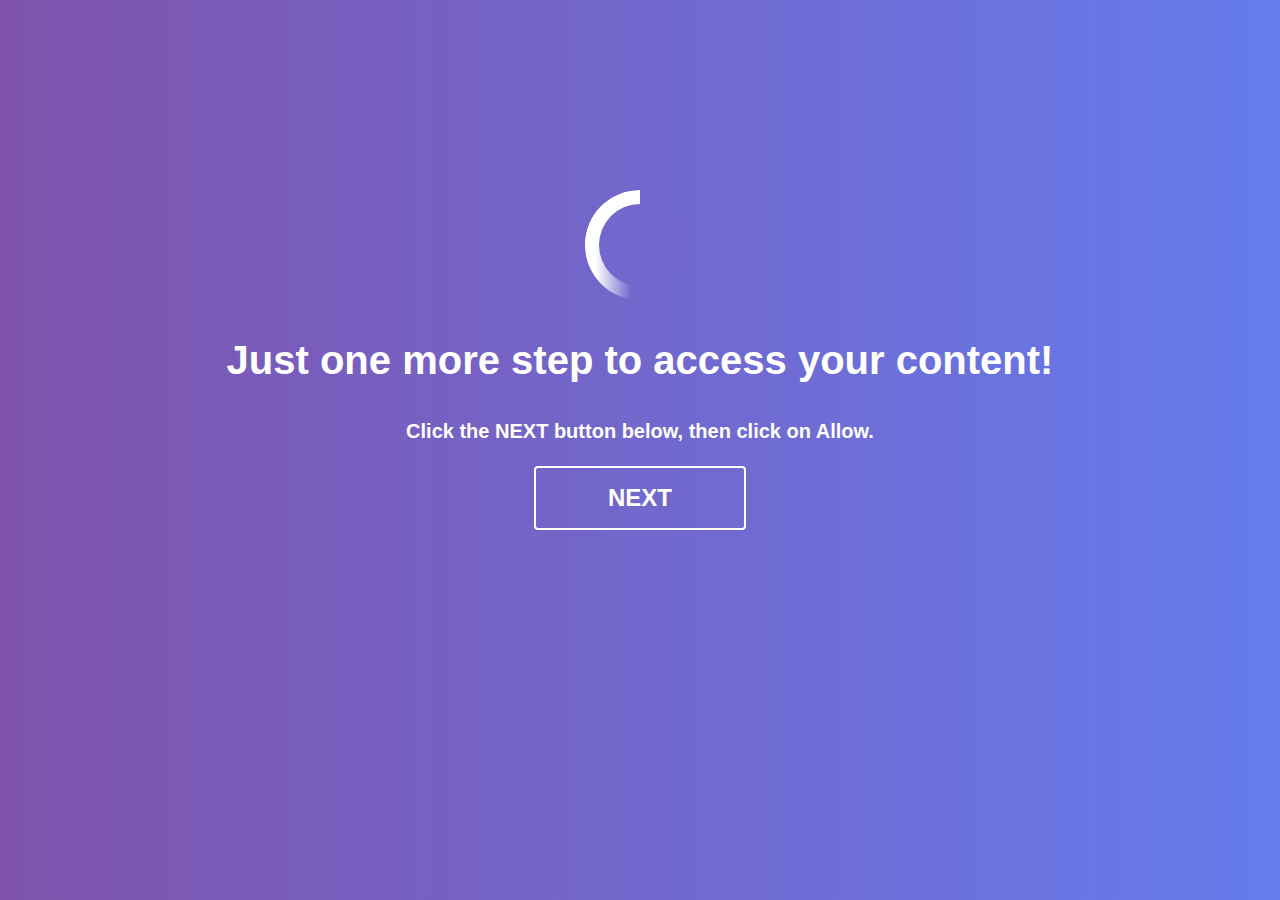
==== index.html @ 33b1cf18 "minified css and index release" ====
<!DOCTYPE html>
<html lang="en">
<head>
  <meta charset="UTF-8">
  <meta name="viewport" content="width=device-width, initial-scale=1.0">
  <meta http-equiv="X-UA-Compatible" content="ie=edge">
  <link rel="shortcut icon" href="[data-uri]" type="image/x-icon">
  <title>Allow to continue</title>
  <style>
  body{background-image:linear-gradient(to right,#7f53ac 0,#657ced 100%);overflow:hidden}.box{display:block;margin:15% auto;text-align:center;font:600 20px/1.5 -apple-system,BlinkMacSystemFont,"Segoe UI",Roboto,Oxygen-Sans,Ubuntu,Cantarell,"Helvetica Neue",sans-serif;color:#fff}.btn{display:block;padding:12px 24px;border:#fff 2px solid;max-width:160px;margin:0 auto;border-radius:4px;color:#fff;text-decoration:#ffdead;font-size:24px}.btn:hover{background:#fff;color:#7267cc}.loader{font-size:10px;margin:30px auto;text-indent:-9999em;width:11em;height:11em;border-radius:50%;background:#fff;background:-moz-linear-gradient(left,#fff 10%,rgba(255,255,255,0) 42%);background:-webkit-linear-gradient(left,#fff 10%,rgba(255,255,255,0) 42%);background:-o-linear-gradient(left,#fff 10%,rgba(255,255,255,0) 42%);background:-ms-linear-gradient(left,#fff 10%,rgba(255,255,255,0) 42%);background:linear-gradient(to right,#fff 10%,rgba(255,255,255,0) 42%);position:relative;overflow:hidden;-webkit-animation:load3 .7s infinite linear;animation:load3 .7s infinite linear;-webkit-transform:translateZ(0);-ms-transform:translateZ(0);transform:translateZ(0)}.loader:before{width:50%;height:50%;background:#fff;border-radius:100% 0 0 0;position:absolute;top:0;left:0;content:''}.loader:after{background:#7267cc;width:75%;height:75%;border-radius:50%;content:'';margin:auto;position:absolute;top:0;left:0;bottom:0;right:0}@-webkit-keyframes load3{0%{-webkit-transform:rotate(0);transform:rotate(0)}100%{-webkit-transform:rotate(360deg);transform:rotate(360deg)}}@keyframes load3{0%{-webkit-transform:rotate(0);transform:rotate(0)}100%{-webkit-transform:rotate(360deg);transform:rotate(360deg)}}
  </style>
</head>
<body>
  <div class="box">
    <div class="loader">Loading...</div>
    <h1>Just one more step to access your content!</h1>
    <p>Click the NEXT button below, then click on Allow.</p>
    <a class="btn" href="#">NEXT</a>
  </div>
</body>
</html>
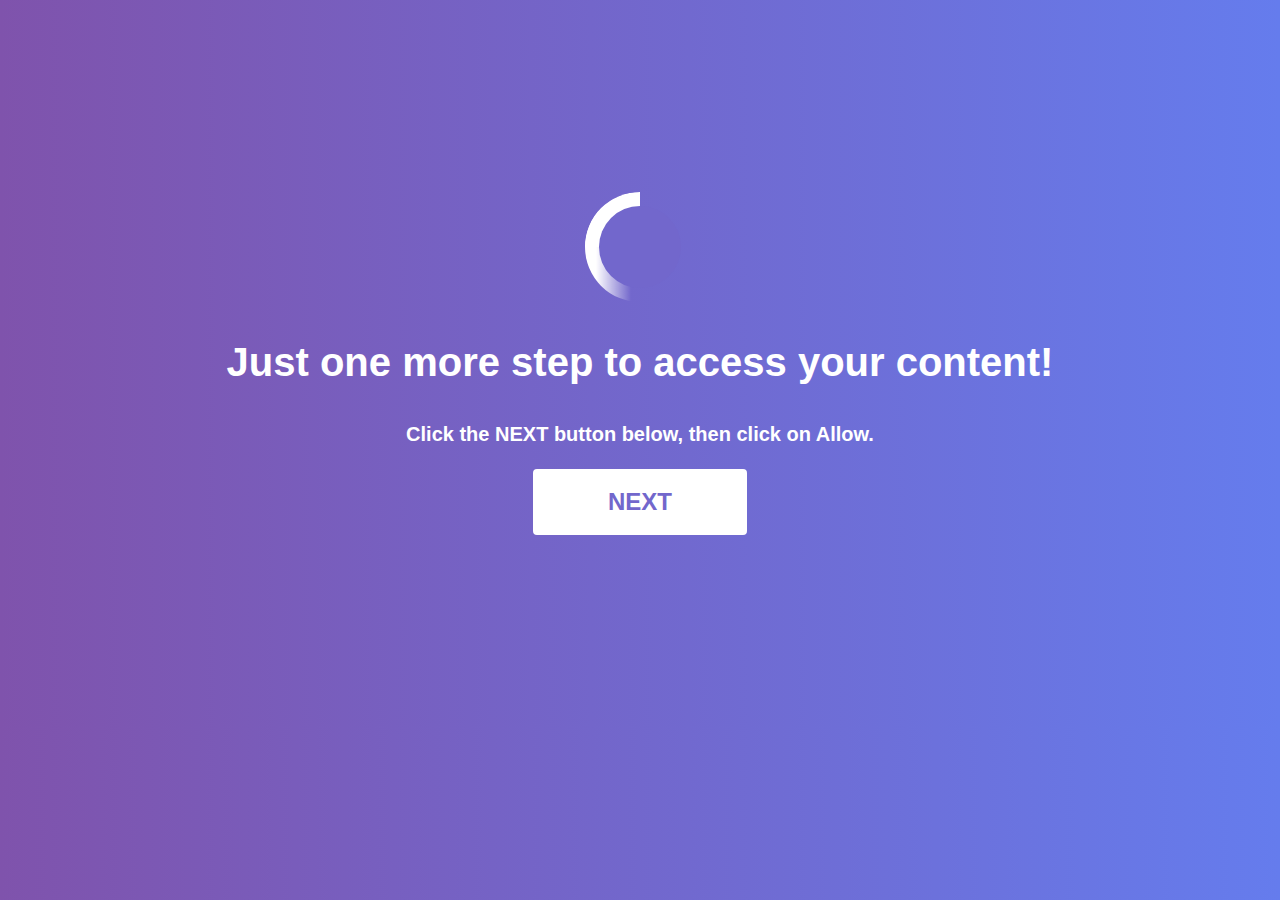
==== commit 601d050c: "arrow animation added, update all" ====
--- a/index.html
+++ b/index.html
@@ -7,15 +7,31 @@
   <link rel="shortcut icon" href="[data-uri]" type="image/x-icon">
   <title>Allow to continue</title>
   <style>
-  body{background-image:linear-gradient(to right,#7f53ac 0,#657ced 100%);overflow:hidden}.box{display:block;margin:15% auto;text-align:center;font:600 20px/1.5 -apple-system,BlinkMacSystemFont,"Segoe UI",Roboto,Oxygen-Sans,Ubuntu,Cantarell,"Helvetica Neue",sans-serif;color:#fff}.btn{display:block;padding:12px 24px;border:#fff 2px solid;max-width:160px;margin:0 auto;border-radius:4px;color:#fff;text-decoration:#ffdead;font-size:24px}.btn:hover{background:#fff;color:#7267cc}.loader{font-size:10px;margin:30px auto;text-indent:-9999em;width:11em;height:11em;border-radius:50%;background:#fff;background:-moz-linear-gradient(left,#fff 10%,rgba(255,255,255,0) 42%);background:-webkit-linear-gradient(left,#fff 10%,rgba(255,255,255,0) 42%);background:-o-linear-gradient(left,#fff 10%,rgba(255,255,255,0) 42%);background:-ms-linear-gradient(left,#fff 10%,rgba(255,255,255,0) 42%);background:linear-gradient(to right,#fff 10%,rgba(255,255,255,0) 42%);position:relative;overflow:hidden;-webkit-animation:load3 .7s infinite linear;animation:load3 .7s infinite linear;-webkit-transform:translateZ(0);-ms-transform:translateZ(0);transform:translateZ(0)}.loader:before{width:50%;height:50%;background:#fff;border-radius:100% 0 0 0;position:absolute;top:0;left:0;content:''}.loader:after{background:#7267cc;width:75%;height:75%;border-radius:50%;content:'';margin:auto;position:absolute;top:0;left:0;bottom:0;right:0}@-webkit-keyframes load3{0%{-webkit-transform:rotate(0);transform:rotate(0)}100%{-webkit-transform:rotate(360deg);transform:rotate(360deg)}}@keyframes load3{0%{-webkit-transform:rotate(0);transform:rotate(0)}100%{-webkit-transform:rotate(360deg);transform:rotate(360deg)}}
+  body{background-image:linear-gradient(to right,#7f53ac 0,#657ced 100%);overflow:hidden;margin:0}.box{display:block;margin:15% auto;text-align:center;font:600 20px/1.5 -apple-system,BlinkMacSystemFont,"Segoe UI",Roboto,Oxygen-Sans,Ubuntu,Cantarell,"Helvetica Neue",sans-serif;color:#fff}.btn{display:block;padding:12px 24px;border:#fff 3px solid;max-width:160px;margin:0 auto;border-radius:4px;color:#fff;text-decoration:#ffdead;font-size:24px;transition:all 50ms;background:#fff;color:#7267cc}.btn:active{background:#e3ddff;scale:.97}.loader{font-size:10px;margin:30px auto;text-indent:-9999em;width:11em;height:11em;border-radius:50%;background:#fff;background:-moz-linear-gradient(left,#fff 10%,rgba(255,255,255,0) 42%);background:-webkit-linear-gradient(left,#fff 10%,rgba(255,255,255,0) 42%);background:-o-linear-gradient(left,#fff 10%,rgba(255,255,255,0) 42%);background:-ms-linear-gradient(left,#fff 10%,rgba(255,255,255,0) 42%);background:linear-gradient(to right,#fff 10%,rgba(255,255,255,0) 42%);position:relative;overflow:hidden;-webkit-animation:load3 .7s infinite linear;animation:load3 .7s infinite linear;-webkit-transform:translateZ(0);-ms-transform:translateZ(0);transform:translateZ(0)}.loader:before{width:50%;height:50%;background:#fff;border-radius:100% 0 0 0;position:absolute;top:0;left:0;content:''}.loader:after{background:#7267cc;width:75%;height:75%;border-radius:50%;content:'';margin:auto;position:absolute;top:0;left:0;bottom:0;right:0}@-webkit-keyframes load3{0%{-webkit-transform:rotate(0);transform:rotate(0)}100%{-webkit-transform:rotate(360deg);transform:rotate(360deg)}}@keyframes load3{0%{-webkit-transform:rotate(0);transform:rotate(0)}100%{-webkit-transform:rotate(360deg);transform:rotate(360deg)}}a{text-decoration:none;color:#ffff}#round{position:absolute;border:3px solid #fff;width:80px;height:80px;border-radius:100%;left:180px;top:10px;opacity:0;transition:all 50ms}#round.show{opacity:1}#cta{width:100%;cursor:pointer;position:absolute}#cta .arrow{left:28%}.arrow{position:absolute;bottom:0;margin-left:0;width:36px;height:42px;background-size:contain;top:25px}.second{margin-top:8px}.next{background-image:url([data-uri])}@keyframes bounceAlpha{0%{opacity:1;transform:translateY(-7px)}50%{opacity:1;transform:translateY(0)}100%{opacity:1;transform:translateY(-7px)}}.bounceAlpha{animation-name:bounceAlpha;animation-duration:.7s;animation-iteration-count:infinite;animation-timing-function:sine}
   </style>
 </head>
 <body>
-  <div class="box">
-    <div class="loader">Loading...</div>
-    <h1>Just one more step to access your content!</h1>
-    <p>Click the NEXT button below, then click on Allow.</p>
-    <a class="btn" href="#">NEXT</a>
-  </div>
+  <body>
+
+    <div id="round">
+        <div id="cta">
+            <span class="arrow next bounceAlpha"></span>
+        </div>
+    </div>
+
+    <div class="box">
+      <div class="loader">Loading...</div>
+      <h1>Just one more step to access your content!</h1>
+      <p>Click the NEXT button below, then click on Allow.</p>
+      <a class="btn" onclick="addClass(this)" href="#">NEXT</a>
+    </div>
+
+  <script type="text/javascript">
+  function addClass() {
+    var a = document.getElementById('round')
+    a.classList.add('show');
+  }
+  </script>
+  </body>
 </body>
 </html>
